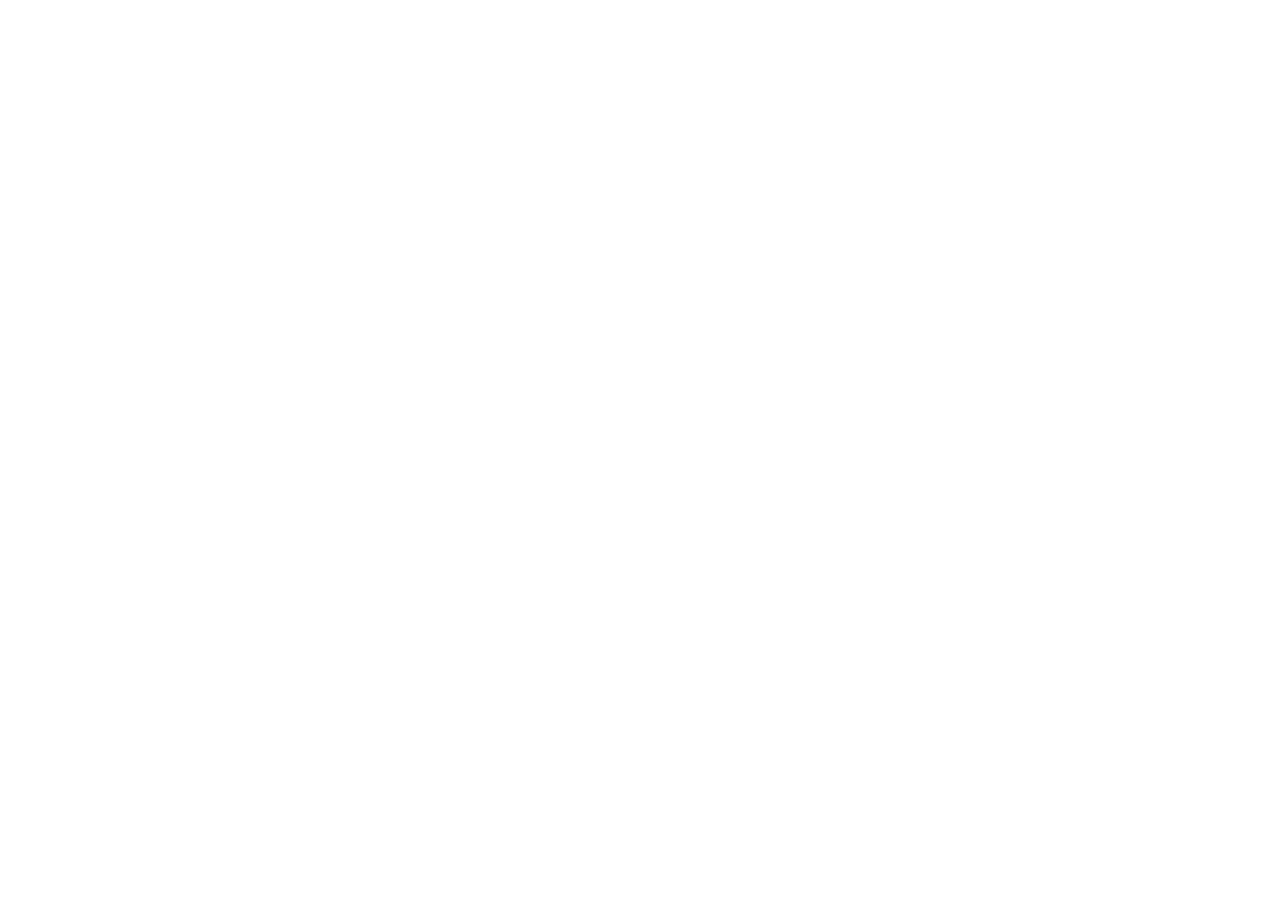
==== blog.html @ 21b9f870 "added blog.html" ====
<!DOCTYPE html>
<html lang="en">

<head>
    <meta charset="UTF-8">
    <meta http-equiv="X-UA-Compatible" content="IE=edge">
    <meta name="viewport" content="width=device-width, initial-scale=1.0">
    <title>Blog</title>
</head>

<body>

</body>

</html>
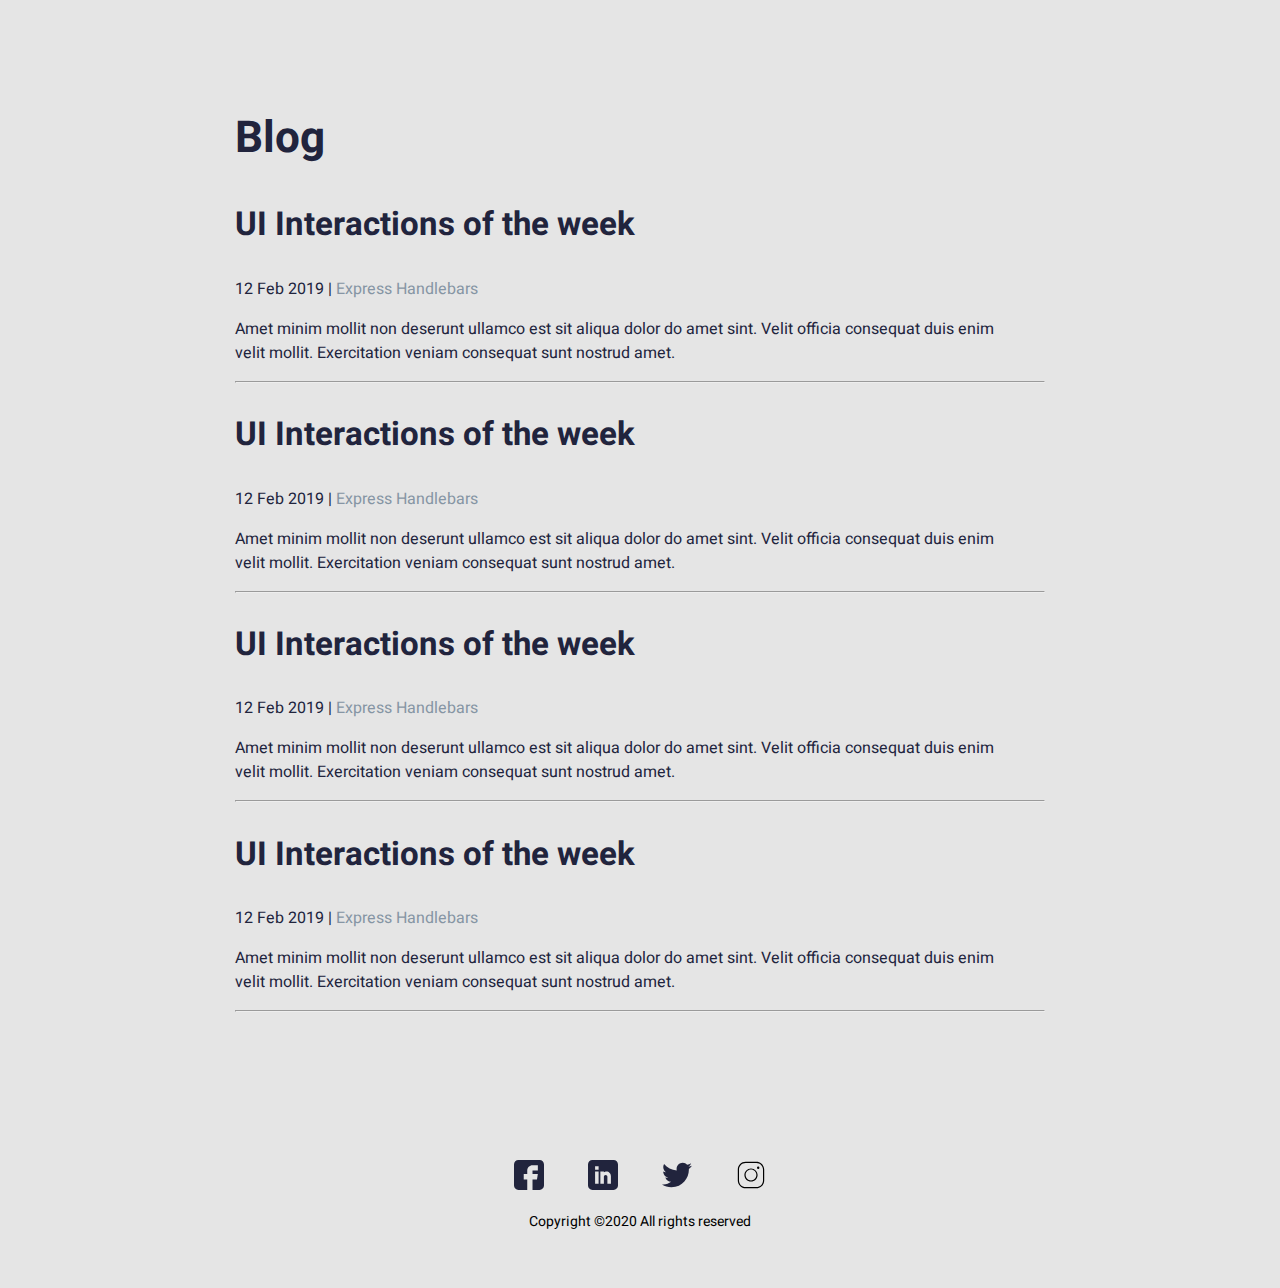
==== commit 97745efb: "implimented the blog Section" ====
--- a/blog.html
+++ b/blog.html
@@ -6,10 +6,80 @@
     <meta http-equiv="X-UA-Compatible" content="IE=edge">
     <meta name="viewport" content="width=device-width, initial-scale=1.0">
     <title>Blog</title>
+    <link rel="preconnect" href="https://fonts.googleapis.com">
+    <link rel="preconnect" href="https://fonts.gstatic.com" crossorigin>
+    <link href="https://fonts.googleapis.com/css2?family=Heebo&display=swap" rel="stylesheet">
+    <link rel="stylesheet" href="./css/styles.css">
 </head>
 
 <body>
+    <section class="blog-section">
+        <h1 class="blog-head">Blog</h1>
 
+        <div class="blog">
+            <h2 class="blog-title">
+                UI Interactions of the week
+            </h2>
+            <span class="blog-date">12 Feb 2019</span> | <span class="blog-location">Express Handlebars</span>
+            <p class="blog-paragraph">
+                Amet minim mollit non deserunt ullamco est sit aliqua dolor do amet sint. Velit officia consequat duis
+                enim
+                velit mollit. Exercitation veniam consequat sunt nostrud amet.
+            </p>
+        </div>
+        <hr>
+        <div class="blog">
+            <h2 class="blog-title">
+                UI Interactions of the week
+            </h2>
+            <span>12 Feb 2019</span> | <span class="blog-location">Express Handlebars</span>
+            <p class="blog-paragraph">
+                Amet minim mollit non deserunt ullamco est sit aliqua dolor do amet sint. Velit officia consequat duis
+                enim
+                velit mollit. Exercitation veniam consequat sunt nostrud amet.
+            </p>
+        </div>
+        <hr>
+        <div class="blog">
+            <h2 class="blog-title">
+                UI Interactions of the week
+            </h2>
+            <span>12 Feb 2019</span> | <span class="blog-location">Express Handlebars</span>
+            <p class="blog-paragraph">
+                Amet minim mollit non deserunt ullamco est sit aliqua dolor do amet sint. Velit officia consequat duis
+                enim
+                velit mollit. Exercitation veniam consequat sunt nostrud amet.
+            </p>
+        </div>
+        <hr>
+        <div class="blog">
+            <h2 class="blog-title">
+                UI Interactions of the week
+            </h2>
+            <span>12 Feb 2019</span> | <span class="blog-location">Express Handlebars</span>
+            <p class="blog-paragraph">
+                Amet minim mollit non deserunt ullamco est sit aliqua dolor do amet sint. Velit officia consequat duis
+                enim
+                velit mollit. Exercitation veniam consequat sunt nostrud amet.
+            </p>
+        </div>
+        <hr>
+    </section>
+
+
+    <footer>
+        <div class="footer-links">
+            <a href="" class="socials"><img class="socials-logo" src="./images/fb.svg" alt="facebook"></a>
+            <a href="" class="socials"><img class="socials-logo" src="./images/Linkedin.svg" alt="LinkedIn"></a>
+            <a href="" class="socials"><img class="socials-logo" src="./images/Vector (1).svg" alt="Twitter"></a>
+            <a href="" class="socials"><img class="socials-logo" src="./images/icons8-instagram.svg"
+                    alt="Instagram"></a>
+
+            <p class="copyrights">Copyright ©2020 All rights reserved </p>
+        </div>
+
+
+    </footer>
 </body>
 
 </html>--- a/css/styles.css
+++ b/css/styles.css
@@ -0,0 +1,70 @@
+html, body {
+    font-family: 'Heebo', sans-serif;
+    margin: 0;
+    padding: 0;
+    background-color: #E5E5E5;
+}
+
+
+/* Nav-bar section */
+
+.nav-list-items {
+    display: inline-block;
+    padding: 1rem;
+}
+
+.nav-list-items-link {
+    text-decoration: none;
+    color: #000000;
+    font-size: 20px;
+}
+
+.nav-bar {
+    text-align: right;
+}
+
+
+/* Blog Section */
+.blog-section {
+    color: #21243D;
+    margin: 106px 235px;
+}
+.blog-head {
+    font-size: 44px;
+    font-weight: 700;
+
+}
+
+.blog-title {
+    font-size: 33px;
+
+    
+}
+
+.blog-location {
+    color: #8695A4;
+}
+
+.blog-paragraph {
+    padding-right: 3rem;
+}
+
+/* Footer */
+
+footer {
+    padding: 42px;
+    text-align: center;
+
+}
+
+.socials-logo {
+    width: 30px;
+    height: 30px;
+    margin: 0 20px;
+    
+}
+
+.copyrights {
+    font-size: 14px;
+}
+
